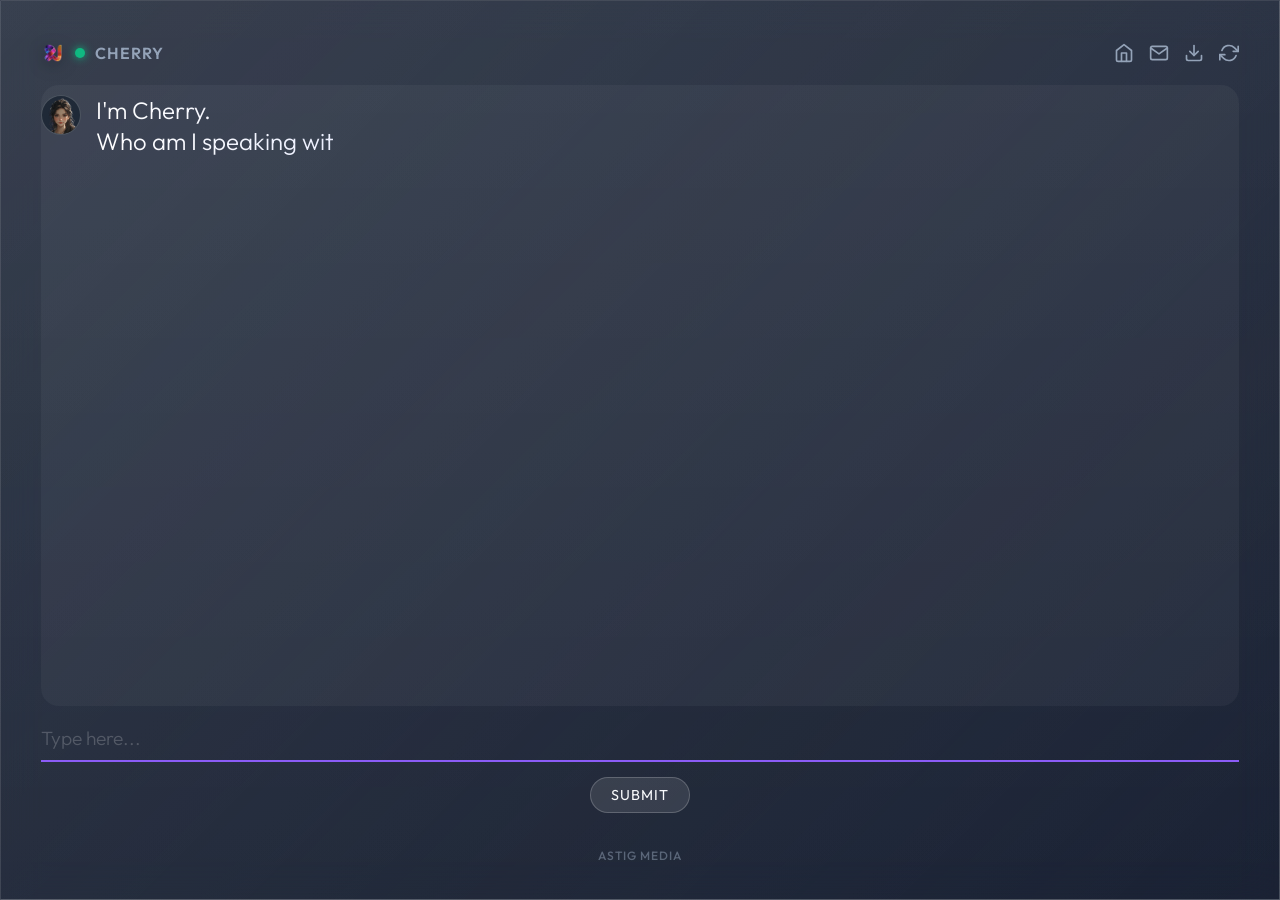
==== embed.html @ 040a584a "Deploy embed.html" ====
<!DOCTYPE html>
<html lang="en" data-cherry-embed>
<head>
    <meta charset="UTF-8">
    <meta name="viewport" content="width=device-width, initial-scale=1.0">
    <title>Cherry Embed</title>
    <link rel="preconnect" href="https://fonts.googleapis.com">
    <link rel="preconnect" href="https://fonts.gstatic.com" crossorigin>
    <link href="https://fonts.googleapis.com/css2?family=Outfit:wght@300;400;500;700&display=swap" rel="stylesheet">
    <link rel="stylesheet" href="styles.css?v=2">
</head>
<body>
    <main class="main-container">
        <section class="form-interface glass-panel">
            <header class="form-header">
                <div class="brand">
                    <div class="brand-logo-wrap" id="brand-logo-wrap" aria-hidden="true">
                        <img src="assets/cherry-logo.png" alt="Brand logo" class="brand-logo-img" id="brand-logo-img">
                    </div>
                    <div class="status-dot"></div>
                    <h1>Cherry</h1>
                </div>
                <div class="header-actions" id="header-actions">
                    <a href="https://deejayedson.com/" class="settings-btn" id="home-btn" aria-label="Home">
                        <svg width="20" height="20" viewBox="0 0 24 24" fill="none" stroke="currentColor" stroke-width="2" stroke-linecap="round" stroke-linejoin="round">
                            <path d="M3 9l9-7 9 7v11a2 2 0 0 1-2 2H5a2 2 0 0 1-2-2z"></path>
                            <polyline points="9 22 9 12 15 12 15 22"></polyline>
                        </svg>
                    </a>
                    <button class="settings-btn" id="email-btn" aria-label="Send Email">
                        <svg width="20" height="20" viewBox="0 0 24 24" fill="none" stroke="currentColor" stroke-width="2" stroke-linecap="round" stroke-linejoin="round">
                            <path d="M4 4h16c1.1 0 2 .9 2 2v12c0 1.1-.9 2-2 2H4c-1.1 0-2-.9-2-2V6c0-1.1.9-2 2-2z"></path>
                            <polyline points="22,6 12,13 2,6"></polyline>
                        </svg>
                    </button>
                    <button class="settings-btn" id="download-btn" aria-label="Download Chat">
                        <svg width="20" height="20" viewBox="0 0 24 24" fill="none" stroke="currentColor" stroke-width="2" stroke-linecap="round" stroke-linejoin="round">
                            <path d="M21 15v4a2 2 0 0 1-2 2H5a2 2 0 0 1-2-2v-4"></path>
                            <polyline points="7 10 12 15 17 10"></polyline>
                            <line x1="12" y1="15" x2="12" y2="3"></line>
                        </svg>
                    </button>
                    <button class="settings-btn" id="restart-btn" aria-label="Restart">
                        <svg width="20" height="20" viewBox="0 0 24 24" fill="none" stroke="currentColor" stroke-width="2" stroke-linecap="round" stroke-linejoin="round">
                            <polyline points="23 4 23 10 17 10"></polyline>
                            <polyline points="1 20 1 14 7 14"></polyline>
                            <path d="M3.51 9a9 9 0 0 1 14.85-3.36L23 10M1 14l4.64 4.36A9 9 0 0 0 20.49 15"></path>
                        </svg>
                    </button>
                </div>
            </header>

            <div class="chat-layout">
                <div class="conversation-flow" id="conversation-flow"></div>
            </div>

            <div class="input-area">
                <div class="input-wrapper">
                    <input type="text" id="user-input" placeholder="Type here..." autocomplete="off">
                </div>
                <div class="nav-actions">
                    <button id="send-btn" aria-label="Submit">Submit</button>
                </div>
            </div>

            <footer class="brand-footer" id="brand-footer">
                <a href="https://astigmedia.com/" target="_blank" rel="noreferrer" class="brand-link" id="brand-link">Astig Media</a>
            </footer>
        </section>

        <button class="chat-launcher circle anim-pulse chat-launcher--3d" id="chat-launcher" aria-label="Chat with Cherry" title="Chat with Cherry — We typically reply in minutes">
            <span class="sr-only" id="chat-launcher-label">Chat with Cherry</span>
            <span class="sr-only" id="chat-launcher-subtext">We typically reply in minutes</span>
            <div class="chat-launcher__icon" id="chat-launcher-icon" aria-hidden="true" style="background-image: url('https://widjets.astigmedia.com/img/main-logo.png'); width: 50px; height: 50px;"></div>
        </button>
    </main>

    <script src="script.js"></script>
</body>
</html>
---- styles.css ----
:root {
    --bg-dark: #0f172a;
    --primary: #8b5cf6;
    --secondary: #ec4899;
    --accent: #06b6d4;
    --glass-bg: rgba(255, 255, 255, 0.05);
    --glass-border: rgba(255, 255, 255, 0.1);
    --text-main: #f8fafc;
    --text-muted: #94a3b8;
    --font-family: 'Outfit', sans-serif;
    --menu-save: linear-gradient(135deg, #3f444f 0%, #1f2330 100%);
    --menu-menu: linear-gradient(135deg, #494852 0%, #262832 100%);
    --menu-webhook: linear-gradient(135deg, #54525d 0%, #2b2d36 100%);
    --menu-telemetry: linear-gradient(135deg, #d89c32 0%, #5c3813 100%);
    --menu-refresh: linear-gradient(135deg, #5a6c7d 0%, #2f3742 100%);
    --menu-integration: linear-gradient(135deg, #1783ad 0%, #0b3d58 100%);
    --menu-deploy: linear-gradient(135deg, #219c5e 0%, #0c442c 100%);
    --menu-embed: linear-gradient(135deg, #174ab5 0%, #0c2056 100%);
    --menu-converse: linear-gradient(135deg, #8f3853 0%, #3a1428 100%);
    --menu-auth: linear-gradient(135deg, #7c3db7 0%, #2c1242 100%);
    --menu-border: rgba(255, 255, 255, 0.14);
    --menu-highlight: rgba(255, 255, 255, 0.25);
    --menu-questions: linear-gradient(135deg, #4a5563 0%, #1f2937 100%);
    --menu-avatars: linear-gradient(135deg, #5f2d7d 0%, #2f1844 100%);
    --menu-widget: linear-gradient(135deg, #2e7d5c 0%, #123226 100%);
    --menu-header: linear-gradient(135deg, #1f5c9a 0%, #0c2746 100%);
    --menu-footer: linear-gradient(135deg, #9a4c1f 0%, #4a1f0c 100%);
    --menu-logo: linear-gradient(135deg, #6b4caf 0%, #2f1f5a 100%);
    --menu-credentials: linear-gradient(135deg, #546e7a 0%, #263238 100%);
    --menu-theme: linear-gradient(135deg, #0e7c86 0%, #06353a 100%);
    --menu-video: linear-gradient(135deg, #7a1f3e 0%, #330c1c 100%);
    --assistant-avatar-url: url("assets/character_standin.png");
    --user-avatar-url: none;
    --footer-font-family: 'Outfit', sans-serif;
    --footer-font-size: 0.75rem;
    --footer-background: transparent;
    --brand-logo-size: 24px;
    --builder-surface-color: #182233;
    --builder-panel-background: linear-gradient(180deg, rgba(255, 255, 255, 0.08), rgba(255, 255, 255, 0.03));
    --builder-panel-border: rgba(255, 255, 255, 0.14);
    --builder-panel-shadow: 0 20px 50px rgba(0, 0, 0, 0.35);
    --builder-panel-backdrop: blur(20px);
    --builder-panel-sheen: linear-gradient(135deg, rgba(255, 255, 255, 0.08), rgba(255, 255, 255, 0));
    --builder-flow-background: rgba(255, 255, 255, 0.04);
}

* {
    margin: 0;
    padding: 0;
    box-sizing: border-box;
}

body {
    font-family: var(--font-family);
    background-color: var(--bg-dark);
    color: var(--text-main);
    overflow: hidden;
    height: 100vh;
    display: flex;
    justify-content: center;
    align-items: center;
}

body[data-builder-style="glass"] {
    --builder-panel-background:
        linear-gradient(180deg, rgba(255, 255, 255, 0.08), rgba(255, 255, 255, 0.03)),
        linear-gradient(135deg, color-mix(in srgb, var(--builder-surface-color) 72%, transparent), rgba(255, 255, 255, 0.02));
    --builder-panel-border: rgba(255, 255, 255, 0.16);
    --builder-panel-shadow: 0 20px 50px rgba(0, 0, 0, 0.35);
    --builder-panel-backdrop: blur(20px);
    --builder-panel-sheen: linear-gradient(135deg, rgba(255, 255, 255, 0.08), rgba(255, 255, 255, 0));
    --builder-flow-background: rgba(255, 255, 255, 0.04);
}

body[data-builder-style="gradient"] {
    --builder-panel-background:
        linear-gradient(155deg, color-mix(in srgb, var(--builder-surface-color) 88%, white 12%) 0%, color-mix(in srgb, var(--builder-surface-color) 78%, black 22%) 48%, color-mix(in srgb, var(--builder-surface-color) 58%, #020617 42%) 100%);
    --builder-panel-border: color-mix(in srgb, var(--builder-surface-color) 52%, white 18%);
    --builder-panel-shadow: 0 24px 60px color-mix(in srgb, var(--builder-surface-color) 38%, black 62%);
    --builder-panel-backdrop: blur(10px);
    --builder-panel-sheen: linear-gradient(135deg, rgba(255, 255, 255, 0.14), rgba(255, 255, 255, 0));
    --builder-flow-background: rgba(255, 255, 255, 0.05);
}

body[data-builder-style="transparent"] {
    --builder-panel-background: transparent;
    --builder-panel-border: rgba(255, 255, 255, 0.08);
    --builder-panel-shadow: none;
    --builder-panel-backdrop: blur(2px);
    --builder-panel-sheen: none;
    --builder-flow-background: transparent;
}

body.embedded-app {
    display: block;
    justify-content: stretch;
    align-items: stretch;
    overflow: hidden;
    background: var(--bg-dark) !important;
    background-color: var(--bg-dark) !important;
}

body.embedded-app .app-logo,
body.embedded-app .background-globes,
body.embedded-app .floating-menu,
body.embedded-app .avatar-panel,
body.embedded-app .drawer-overlay,
body.embedded-app .project-name-modal,
body.embedded-app #chat-launcher {
    display: none !important;
}

body.embedded-app .main-container {
    display: block;
    width: 100%;
    max-width: none;
    height: 100vh;
    min-height: 100vh;
    margin: 0;
}

body.embedded-app .form-interface {
    width: 100%;
    max-width: none;
    height: 100vh;
    min-height: 100vh;
    margin: 0;
    border-radius: 0;
}

body.embedded-app[data-builder-style="transparent"] .form-interface {
    background: transparent !important;
    border: 0 !important;
    box-shadow: none !important;
    backdrop-filter: none !important;
    -webkit-backdrop-filter: none !important;
}

body.embedded-app[data-builder-style="transparent"] .conversation-flow {
    background: transparent !important;
}

.app-logo {
    position: fixed;
    top: 18px;
    left: 18px;
    z-index: 60;
    display: flex;
    align-items: center;
    justify-content: center;
    pointer-events: none;
}

.app-logo img {
    width: 78px;
    height: 78px;
    object-fit: contain;
    filter: drop-shadow(0 8px 16px rgba(0, 0, 0, 0.35));
}

.app-logo img.logo-anim-pulse,
.brand-logo-img.logo-anim-pulse {
    animation: logoPulse 2.2s ease-in-out infinite;
}

.app-logo img.logo-anim-float,
.brand-logo-img.logo-anim-float {
    animation: logoFloat 2.8s ease-in-out infinite;
}

.app-logo img.logo-anim-spin,
.brand-logo-img.logo-anim-spin {
    animation: logoSpin 6s linear infinite;
}

@media (max-width: 640px) {
    .app-logo {
        top: 12px;
        left: 12px;
    }

    .app-logo img {
        width: 60px;
        height: 60px;
    }
}

.chat-launcher {
    position: absolute;
    right: -16px;
    bottom: -16px;
    width: 64px;
    height: 64px;
    border-radius: 50%;
    border: 1px solid rgba(255, 255, 255, 0.18);
    background: linear-gradient(135deg, #6d64ff 0%, #7f4bff 100%);
    box-shadow: 0 18px 36px rgba(0, 0, 0, 0.45);
    display: grid;
    place-items: center;
    cursor: pointer;
    z-index: 90;
    transition: transform 0.2s ease, box-shadow 0.2s ease;
}

.chat-launcher:hover {
    transform: translateY(-3px);
    box-shadow: 0 22px 46px rgba(0, 0, 0, 0.55);
}

.sr-only {
    position: absolute;
    width: 1px;
    height: 1px;
    padding: 0;
    margin: -1px;
    overflow: hidden;
    clip: rect(0, 0, 0, 0);
    border: 0;
}

@media (max-width: 640px) {
    .chat-launcher {
        right: -10px;
        bottom: -10px;
        width: 56px;
        height: 56px;
    }
}

.chat-launcher__icon {
    width: 26px;
    height: 26px;
    background-image: url("data:image/svg+xml,%3Csvg width='24' height='24' viewBox='0 0 24 24' fill='none' xmlns='http://www.w3.org/2000/svg'%3E%3Cpath d='M4 4h16v12H7l-3 3V4z' stroke='%23FFFFFF' stroke-width='2' stroke-linecap='round' stroke-linejoin='round'/%3E%3Ccircle cx='9' cy='10' r='1.2' fill='white'/%3E%3Ccircle cx='12' cy='10' r='1.2' fill='white'/%3E%3Ccircle cx='15' cy='10' r='1.2' fill='white'/%3E%3C/svg%3E");
    background-repeat: no-repeat;
    background-position: center;
    background-size: contain;
    filter: drop-shadow(0 2px 4px rgba(0, 0, 0, 0.35));
}

.chat-launcher.circle {
    border-radius: 50%;
}

.chat-launcher.rounded {
    border-radius: 16px;
}

.chat-launcher.square {
    border-radius: 10px;
}

.chat-launcher--3d {
    box-shadow: 0 18px 36px rgba(0, 0, 0, 0.55), inset 0 1px 0 rgba(255, 255, 255, 0.16);
}

@keyframes launcherPulse {
    0% { transform: scale(1); }
    50% { transform: scale(1.06); }
    100% { transform: scale(1); }
}

@keyframes launcherFloat {
    0% { transform: translateY(0px); }
    50% { transform: translateY(-6px); }
    100% { transform: translateY(0px); }
}

.chat-launcher.anim-pulse {
    animation: launcherPulse 2s ease-in-out infinite;
}

.chat-launcher.anim-float {
    animation: launcherFloat 3s ease-in-out infinite;
}

/* Floating quick-action rail */
.floating-menu {
    position: fixed;
    top: 50%;
    right: 26px;
    transform: translateY(-50%);
    display: flex;
    flex-direction: column;
    align-items: stretch;
    gap: 12px;
    z-index: 44;
    pointer-events: auto;
}

body.drawer-panel-open .floating-menu:not(.left-menu) {
    opacity: 0;
    pointer-events: none;
    transform: translate(24px, -50%);
}

.avatar-panel {
    position: fixed;
    right: 20px;
    bottom: 112px;
    width: min(420px, calc(100vw - 24px));
    max-height: min(70vh, 680px);
    background: linear-gradient(180deg, rgba(15, 23, 42, 0.9), rgba(17, 24, 39, 0.94));
    border: 1px solid rgba(255, 255, 255, 0.12);
    border-radius: 24px;
    backdrop-filter: blur(18px);
    -webkit-backdrop-filter: blur(18px);
    box-shadow: 0 24px 54px rgba(0, 0, 0, 0.42);
    padding: 18px;
    display: flex;
    flex-direction: column;
    gap: 16px;
    opacity: 0;
    pointer-events: none;
    transform: translateY(24px) scale(0.98);
    transform-origin: bottom right;
    transition: opacity 0.22s ease, transform 0.22s ease;
    z-index: 71;
}

.theme-panel {
    position: fixed;
    left: 190px;
    top: 50%;
    bottom: auto;
    width: 320px;
    max-height: min(70vh, 560px);
    background:
        radial-gradient(circle at top left, rgba(56, 189, 248, 0.18), transparent 38%),
        linear-gradient(180deg, rgba(15, 23, 42, 0.96), rgba(17, 24, 39, 0.94));
    border: 1px solid rgba(148, 163, 184, 0.18);
    border-radius: 22px;
    backdrop-filter: blur(18px);
    -webkit-backdrop-filter: blur(18px);
    box-shadow: 0 24px 54px rgba(0, 0, 0, 0.34);
    padding: 16px;
    display: flex;
    flex-direction: column;
    gap: 14px;
    opacity: 0;
    pointer-events: none;
    transform: translate(14px, -50%) scale(0.98);
    transform-origin: center left;
    transition: opacity 0.22s ease, transform 0.22s ease;
    z-index: 71;
}

.theme-panel.open {
    opacity: 1;
    pointer-events: auto;
    transform: translate(0, -50%) scale(1);
}

.theme-panel__header {
    display: flex;
    align-items: center;
    justify-content: space-between;
    gap: 12px;
}

.theme-panel__body {
    display: flex;
    flex-direction: column;
    gap: 12px;
}

.theme-style-grid {
    display: grid;
    gap: 10px;
    margin-top: 8px;
}

.theme-style-option {
    appearance: none;
    -webkit-appearance: none;
    width: 100%;
    min-height: 72px;
    border: 1px solid rgba(255, 255, 255, 0.1);
    border-radius: 16px;
    background: rgba(255, 255, 255, 0.04);
    color: var(--text-main);
    padding: 12px 14px;
    text-align: left;
    font-family: var(--font-family);
    font-size: 1rem;
    display: flex;
    flex-direction: column;
    gap: 4px;
    cursor: pointer;
    outline: none;
    transition: transform 0.2s ease, border-color 0.2s ease, background 0.2s ease, box-shadow 0.2s ease;
}

.theme-style-option strong {
    font-size: 0.95rem;
}

.theme-style-option span {
    font-size: 0.84rem;
    color: var(--text-muted);
    line-height: 1.35;
}

.theme-style-option:hover,
.theme-style-option:focus-visible {
    transform: translateY(-1px);
    border-color: rgba(129, 140, 248, 0.6);
    background: rgba(255, 255, 255, 0.06);
    box-shadow: 0 12px 28px rgba(0, 0, 0, 0.22);
}

.theme-style-option.active {
    border-color: rgba(129, 140, 248, 0.88);
    background: linear-gradient(135deg, rgba(99, 102, 241, 0.22), rgba(15, 23, 42, 0.88));
    box-shadow: 0 14px 30px rgba(15, 23, 42, 0.28);
}

#theme-background {
    appearance: none;
    -webkit-appearance: none;
    width: 100%;
    height: 52px;
    padding: 6px;
    border-radius: 14px;
    border: 1px solid rgba(255, 255, 255, 0.12);
    background: rgba(255, 255, 255, 0.06);
    cursor: pointer;
}

#theme-background::-webkit-color-swatch-wrapper {
    padding: 0;
}

#theme-background::-webkit-color-swatch {
    border: none;
    border-radius: 10px;
}

#theme-background::-moz-color-swatch {
    border: none;
    border-radius: 10px;
}

.avatar-panel.open {
    opacity: 1;
    pointer-events: auto;
    transform: translateY(0) scale(1);
}

.avatar-panel__header,
.avatar-panel__actions {
    display: flex;
    align-items: center;
    justify-content: space-between;
    gap: 12px;
}

.avatar-panel__body {
    display: flex;
    flex-direction: column;
    gap: 14px;
    overflow-y: auto;
    padding-right: 4px;
}

.avatar-tabs {
    display: grid;
    grid-template-columns: repeat(2, minmax(0, 1fr));
    gap: 10px;
}

.avatar-tab {
    border-radius: 12px;
    border: 1px solid rgba(255, 255, 255, 0.14);
    background: rgba(255, 255, 255, 0.05);
    color: var(--text-main);
    padding: 10px 12px;
    font-family: var(--font-family);
    font-weight: 600;
    cursor: pointer;
}

.avatar-tab.active {
    border-color: rgba(129, 140, 248, 0.8);
    background: linear-gradient(135deg, rgba(99, 102, 241, 0.26), rgba(30, 41, 59, 0.88));
}

.avatar-section {
    display: none;
    flex-direction: column;
    gap: 14px;
}

.avatar-section.active {
    display: flex;
}

.avatar-preview-card {
    display: flex;
    align-items: center;
    gap: 14px;
    padding: 14px;
    border-radius: 16px;
    background: rgba(255, 255, 255, 0.05);
    border: 1px solid rgba(255, 255, 255, 0.08);
}

.avatar-grid {
    display: grid;
    grid-template-columns: repeat(2, minmax(0, 1fr));
    gap: 12px;
}

.avatar-grid--compact {
    align-items: end;
}

.field-inline {
    flex-direction: row;
    align-items: center;
    justify-content: space-between;
    gap: 12px;
    padding: 12px 14px;
    border-radius: 12px;
    background: rgba(255, 255, 255, 0.04);
    border: 1px solid rgba(255, 255, 255, 0.08);
}

.field-inline input[type="checkbox"] {
    width: 18px;
    height: 18px;
    accent-color: #818cf8;
}

.floating-menu .menu-btn {
    width: 150px;
    height: 56px;
    border-radius: 14px;
    border: 1px solid var(--menu-border);
    color: var(--text-main);
    font-family: var(--font-family);
    font-weight: 700;
    letter-spacing: 1px;
    text-transform: uppercase;
    cursor: pointer;
    box-shadow:
        0 12px 28px rgba(0, 0, 0, 0.35),
        inset 0 1px 0 rgba(255, 255, 255, 0.08);
    text-shadow: 0 1px 2px rgba(0, 0, 0, 0.6);
    transition: transform 0.2s ease, box-shadow 0.2s ease, border-color 0.2s ease;
    background-size: 120% 120%;
}

.floating-menu .menu-btn:hover {
    transform: translateY(-2px);
    box-shadow: 0 16px 34px rgba(0, 0, 0, 0.45);
    border-color: var(--menu-highlight);
}

.floating-menu .menu-btn:active {
    transform: translateY(0);
}

.floating-menu .menu-btn:focus-visible {
    outline: 2px solid #fff;
    outline-offset: 3px;
}

.floating-menu .menu-btn.save {
    background: var(--menu-save);
}

.floating-menu .menu-btn.menu {
    background: var(--menu-menu);
}

.floating-menu .menu-btn.refresh {
    background: var(--menu-refresh);
}

.floating-menu .menu-btn.webhook {
    background: var(--menu-webhook);
}

.floating-menu .menu-btn.telemetry {
    background: var(--menu-telemetry);
}

.floating-menu .menu-btn.integration {
    background: var(--menu-integration);
}

.floating-menu .menu-btn.deploy {
    background: var(--menu-deploy);
}

.floating-menu .menu-btn.embed {
    background: var(--menu-embed);
}

.floating-menu .menu-btn.converse {
    background: var(--menu-converse);
}

.floating-menu .menu-btn.auth {
    background: var(--menu-auth);
}

.left-menu {
    left: 26px;
    right: auto;
}

.left-menu .menu-btn.questions {
    background: var(--menu-questions);
}

.left-menu .menu-btn.avatars {
    background: var(--menu-avatars);
}

.left-menu .menu-btn.widget {
    background: var(--menu-widget);
}

.left-menu .menu-btn.header {
    background: var(--menu-header);
}

.left-menu .menu-btn.footer {
    background: var(--menu-footer);
}

.left-menu .menu-btn.logo {
    background: var(--menu-logo);
}

.left-menu .menu-btn.credentials {
    background: var(--menu-credentials);
}

.left-menu .menu-btn.theme {
    background: var(--menu-theme);
}

.left-menu .menu-btn.video {
    background: var(--menu-video);
}

.left-menu .menu-btn.converse {
    background: var(--menu-converse);
}

/* Drawers */
.drawer-overlay {
    position: fixed;
    inset: 0;
    background: rgba(0, 0, 0, 0.45);
    opacity: 0;
    pointer-events: none;
    transition: opacity 0.25s ease;
    z-index: 45;
}

.drawer-overlay.show {
    opacity: 1;
    pointer-events: auto;
}

.project-name-modal {
    position: fixed;
    top: 50%;
    left: 50%;
    width: min(420px, calc(100vw - 32px));
    transform: translate(-50%, -44%) scale(0.96);
    background: linear-gradient(180deg, rgba(15, 23, 42, 0.96), rgba(17, 24, 39, 0.94));
    border: 1px solid rgba(255, 255, 255, 0.12);
    border-radius: 22px;
    box-shadow: 0 24px 54px rgba(0, 0, 0, 0.42);
    backdrop-filter: blur(18px);
    -webkit-backdrop-filter: blur(18px);
    padding: 20px;
    display: flex;
    flex-direction: column;
    gap: 16px;
    opacity: 0;
    pointer-events: none;
    transition: opacity 0.22s ease, transform 0.22s ease;
    z-index: 55;
}

.project-name-modal.open {
    opacity: 1;
    pointer-events: auto;
    transform: translate(-50%, -50%) scale(1);
}

.project-name-modal__header,
.project-name-modal__actions {
    display: flex;
    align-items: center;
    justify-content: space-between;
    gap: 12px;
}

.project-name-modal__body {
    display: flex;
    flex-direction: column;
    gap: 12px;
}

@media (max-width: 640px) {
    .project-name-modal {
        width: calc(100vw - 24px);
        padding: 18px;
    }
}

.embed-drawer,
.creds-drawer,
.webhook-drawer,
.widget-drawer,
.questions-drawer,
.footer-drawer {
    position: fixed;
    top: 0;
    left: 0;
    height: 100vh;
    width: 360px;
    max-width: 90vw;
    background: rgba(15, 23, 42, 0.95);
    border-right: 1px solid rgba(255, 255, 255, 0.08);
    box-shadow: 0 10px 50px rgba(0, 0, 0, 0.45);
    backdrop-filter: blur(16px);
    -webkit-backdrop-filter: blur(16px);
    transform: translateX(-105%);
    transition: transform 0.28s ease;
    z-index: 50;
    display: flex;
    flex-direction: column;
    padding: 22px 20px 26px;
    gap: 18px;
}

.embed-drawer.open,
.creds-drawer.open,
.webhook-drawer.open,
.widget-drawer.open,
.questions-drawer.open,
.footer-drawer.open {
    transform: translateX(0);
}

.drawer-header {
    display: flex;
    align-items: center;
    justify-content: space-between;
    gap: 12px;
}

.drawer-kicker {
    font-size: 0.75rem;
    letter-spacing: 1px;
    text-transform: uppercase;
    color: var(--text-muted);
    margin-bottom: 4px;
}

.drawer-header h3 {
    font-size: 1.25rem;
    font-weight: 600;
}

.drawer-close {
    border: 1px solid rgba(255, 255, 255, 0.16);
    background: rgba(255, 255, 255, 0.05);
    color: var(--text-main);
    width: 34px;
    height: 34px;
    border-radius: 10px;
    cursor: pointer;
    font-size: 1.3rem;
    line-height: 1;
}

.drawer-body {
    display: flex;
    flex-direction: column;
    gap: 14px;
    overflow-y: auto;
    padding-right: 4px;
}

.field {
    display: flex;
    flex-direction: column;
    gap: 6px;
    font-size: 0.9rem;
    color: var(--text-muted);
}

.field input,
.field textarea,
.field select {
    background: rgba(255, 255, 255, 0.04);
    border: 1px solid rgba(255, 255, 255, 0.12);
    border-radius: 10px;
    padding: 10px 12px;
    color: var(--text-main);
    font-family: var(--font-family);
}

.field textarea {
    min-height: 112px;
    resize: vertical;
}

.field select {
    appearance: none;
}

.field input:focus,
.field textarea:focus,
.field select:focus {
    outline: 1px solid var(--primary);
    border-color: var(--primary);
}

.question-grid {
    display: grid;
    grid-template-columns: repeat(2, minmax(0, 1fr));
    gap: 12px;
}

#question-list {
    min-height: 128px;
    background: rgba(255, 255, 255, 0.04);
    color: var(--text-main);
}

.questions-drawer {
    width: 420px;
    max-width: min(92vw, 420px);
}

.footer-drawer {
    width: 400px;
    max-width: min(92vw, 400px);
}

.code-block {
    position: relative;
    background: linear-gradient(145deg, rgba(255, 255, 255, 0.04), rgba(0, 0, 0, 0.25));
    border: 1px solid rgba(255, 255, 255, 0.08);
    border-radius: 12px;
    padding: 12px 12px 36px;
}

.code-block pre {
    margin: 0;
    max-height: 180px;
    overflow: auto;
    color: #e2e8f0;
    font-family: "SFMono-Regular", Consolas, "Liberation Mono", monospace;
    font-size: 0.85rem;
    line-height: 1.4;
    white-space: pre-wrap;
}

.copy-btn {
    position: absolute;
    right: 10px;
    bottom: 8px;
    border: 1px solid rgba(255, 255, 255, 0.16);
    background: rgba(255, 255, 255, 0.08);
    color: var(--text-main);
    padding: 6px 10px;
    border-radius: 8px;
    cursor: pointer;
    font-size: 0.85rem;
}

.download-actions {
    display: flex;
    gap: 10px;
    flex-wrap: wrap;
}

.download-btn {
    flex: 1;
    min-width: 140px;
    border-radius: 12px;
    border: 1px solid rgba(255, 255, 255, 0.16);
    background: linear-gradient(135deg, #1f2937 0%, #0f172a 100%);
    color: var(--text-main);
    padding: 10px 12px;
    cursor: pointer;
    font-weight: 600;
}

.segmented {
    display: grid;
    grid-template-columns: repeat(3, 1fr);
    gap: 8px;
}

.segment {
    border-radius: 10px;
    border: 1px solid rgba(255, 255, 255, 0.14);
    background: linear-gradient(135deg, #1f2736 0%, #0f172a 100%);
    color: var(--text-main);
    padding: 10px 12px;
    cursor: pointer;
    font-weight: 600;
    transition: border-color 0.2s ease, background 0.2s ease;
}

.segment.active {
    border-color: var(--primary);
    box-shadow: 0 0 0 1px var(--primary);
    background: linear-gradient(135deg, rgba(139, 92, 246, 0.2), rgba(15, 23, 42, 0.9));
}

.drawer-note {
    font-size: 0.85rem;
    color: var(--text-muted);
    line-height: 1.4;
}

.drawer-note.success {
    color: #22c55e;
}

.drawer-note.error {
    color: #f97316;
}

@media (max-width: 1024px) {
    .floating-menu {
        right: 16px;
    }

    .left-menu {
        left: 16px;
    }

    .embed-drawer,
    .creds-drawer,
    .webhook-drawer,
    .widget-drawer,
    .questions-drawer,
    .footer-drawer {
        width: 320px;
    }

    .avatar-panel {
        right: 16px;
        bottom: 104px;
    }

}

@media (max-width: 900px) {
    .floating-menu {
        top: auto;
        bottom: 18px;
        right: 14px;
        transform: none;
        background: rgba(15, 23, 42, 0.6);
        border: 1px solid rgba(255, 255, 255, 0.05);
        border-radius: 14px;
        padding: 10px 10px 8px;
        gap: 10px;
        max-height: 70vh;
        overflow-y: auto;
        backdrop-filter: blur(10px);
        -webkit-backdrop-filter: blur(10px);
    }

    .floating-menu .menu-btn {
        width: 130px;
        height: 46px;
        font-size: 0.85rem;
    }

    .left-menu {
        left: 14px;
    }

    .embed-drawer,
    .creds-drawer,
    .webhook-drawer,
    .widget-drawer,
    .questions-drawer,
    .footer-drawer {
        width: 300px;
    }

    .question-grid {
        grid-template-columns: 1fr;
    }

    .avatar-grid {
        grid-template-columns: 1fr;
    }
}

/* reused background animations */
.background-globes {
    position: absolute;
    top: 0;
    left: 0;
    width: 100%;
    height: 100%;
    z-index: -1;
    overflow: hidden;
}

.globe {
    position: absolute;
    border-radius: 50%;
    filter: blur(80px);
    opacity: 0.6;
    animation: floatGlobe 20s infinite alternate ease-in-out;
}

.globe-1 {
    width: 500px;
    height: 500px;
    background: var(--primary);
    top: -10%;
    left: -10%;
}

.globe-2 {
    width: 400px;
    height: 400px;
    background: var(--secondary);
    bottom: -10%;
    right: -5%;
    animation-delay: -5s;
}

.globe-3 {
    width: 300px;
    height: 300px;
    background: var(--accent);
    top: 40%;
    left: 40%;
    opacity: 0.4;
    animation-delay: -10s;
}

@keyframes floatGlobe {
    0% {
        transform: translate(0, 0) scale(1);
    }

    100% {
        transform: translate(30px, 50px) scale(1.1);
    }
}

.main-container {
    display: flex;
    width: 90%;
    max-width: 600px;
    /* Limit width since it's just the form now */
    height: 90vh;
    align-items: center;
    justify-content: center;
    /* Center the single form item */
    margin: 0 auto;
    position: relative;
}

/* Character Section (Deprecated/Removed from HTML flow, styles repurposed) */
.character-section {
    display: none;
}

/* Chat Layout Wrapper */
.chat-layout {
    display: flex;
    flex-direction: row;
    align-items: flex-start;
    /* Align to top */
    gap: 15px;
    margin-bottom: 20px;
    flex: 1;
    overflow: hidden;
    /* Prevent overflow */
    min-height: 0;
    /* Critical for flex scrolling */
}

.character-container {
    width: 60px;
    /* Small icon size */
    height: 60px;
    flex-shrink: 0;
    position: relative;
    display: flex;
    justify-content: center;
    align-items: center;
    margin: 0;
    border-radius: 50%;
    background: rgba(255, 255, 255, 0.1);
    /* Subtle glowing backdrop */
    border: 1px solid rgba(255, 255, 255, 0.2);
}

.character-img {
    height: 100%;
    width: 100%;
    object-fit: cover;
    border-radius: 50%;
    /* Circle avatar */
    filter: drop-shadow(0 2px 5px rgba(0, 0, 0, 0.3));
    transform-origin: center;
}

.floating-anim {
    animation: none;
    /* Disable float for avatar style */
}

/* Conversation Flow */
.conversation-flow {
    --question-font-family: var(--font-family);
    --question-font-size: 1.5rem;
    flex: 1;
    display: flex;
    flex-direction: column;
    justify-content: flex-start;
    gap: 15px;
    overflow-y: auto;
    padding-right: 5px;
    min-height: 0;
}

/* Message Wrapper */
.message-wrapper {
    display: flex;
    align-items: flex-start;
    gap: 15px;
    width: 100%;
}

.avatar {
    --avatar-size: 40px;
    --avatar-radius: 50%;
    --avatar-background: rgba(255, 255, 255, 0.1);
    --avatar-filter: none;
    width: var(--avatar-size);
    height: var(--avatar-size);
    flex-shrink: 0;
    border-radius: var(--avatar-radius);
    overflow: hidden;
    background: var(--avatar-background);
    border: 1px solid rgba(255, 255, 255, 0.2);
    position: relative;
    display: grid;
    place-items: center;
    transition: transform 0.2s ease;
}

.avatar img {
    width: 100%;
    height: 100%;
    object-fit: cover;
    filter: var(--avatar-filter);
    display: block;
}

.avatar-fallback {
    position: absolute;
    inset: 0;
    display: grid;
    place-items: center;
    color: rgba(255, 255, 255, 0.84);
    font-weight: 700;
    font-size: calc(var(--avatar-size) * 0.35);
    letter-spacing: 0.04em;
}

.avatar.has-image .avatar-fallback {
    display: none;
}

.avatar-preview {
    --avatar-size: 64px;
}

.avatar--user {
    margin-left: auto;
}

.user-reply {
    margin-top: 12px;
    display: flex;
    align-items: flex-start;
    justify-content: flex-end;
    gap: 12px;
}

.user-reply .history-a {
    max-width: min(78%, 320px);
    padding: 10px 14px;
    border-radius: 18px 18px 6px 18px;
    background: rgba(148, 163, 184, 0.12);
    border: 1px solid rgba(255, 255, 255, 0.08);
    text-align: left;
}

.avatar.avatar-anim-pulse:hover {
    animation: avatarPulse 0.8s ease-in-out;
}

.avatar.avatar-anim-float:hover {
    animation: avatarFloat 1.4s ease-in-out infinite;
}

.avatar.avatar-anim-spin:hover {
    animation: avatarSpin 0.8s ease-in-out;
}

@keyframes avatarPulse {
    0%, 100% { transform: scale(1); }
    50% { transform: scale(1.08); }
}

@keyframes avatarFloat {
    0%, 100% { transform: translateY(0); }
    50% { transform: translateY(-5px); }
}

@keyframes avatarSpin {
    0% { transform: rotate(0deg); }
    100% { transform: rotate(360deg); }
}

/* 3D Bubble Style for Current Step */
.current-step {
    background: none;
    border: none;
    padding: 0;
    margin-top: 0;
    padding-left: 0;
    flex: 1;
    max-height: none;
    overflow: visible;
}

/* Typing Effect in Bubble */
.current-step h2 {
    font-size: 1.2rem;
    /* Smaller text for bubble */
    font-weight: 400;
    line-height: 1.5;
    background: none;
    -webkit-text-fill-color: var(--text-main);
    color: var(--text-main);
    animation: none;
    /* remove slide up */
}

@keyframes lookAround {

    0%,
    100% {
        transform: rotateY(0deg) scale(1);
        /* Front Smile */
    }

    20% {
        transform: rotateY(0deg) scale(1.03);
        /* Subtle bounce/smile emphasis */
    }

    35% {
        transform: rotateY(-12deg) scale(1);
        /* Look Left */
    }

    50% {
        transform: rotateY(0deg) scale(1);
        /* Center */
    }

    65% {
        transform: rotateY(12deg) scale(1);
        /* Look Right */
    }

    80% {
        transform: rotateY(0deg) scale(1.03);
        /* Front Smile Emphasis */
    }
}

/* Form Interface */
.form-interface {
    flex: 1;
    max-width: 600px;
    height: 100%;
    min-height: 0;
    background: var(--builder-panel-sheen), var(--builder-panel-background);
    backdrop-filter: var(--builder-panel-backdrop);
    -webkit-backdrop-filter: var(--builder-panel-backdrop);
    border: 1px solid var(--builder-panel-border);
    border-radius: 24px;
    display: flex;
    flex-direction: column;
    box-shadow: var(--builder-panel-shadow);
    padding: 40px;
    position: relative;
    z-index: 20;
    /* Ensure it stays above character section */
}

.form-header {
    display: flex;
    justify-content: space-between;
    align-items: center;
    margin-bottom: 20px;
}

.brand {
    display: flex;
    align-items: center;
    gap: 10px;
}

.brand-logo-wrap {
    width: var(--brand-logo-size);
    height: var(--brand-logo-size);
    display: grid;
    place-items: center;
    flex-shrink: 0;
}

.brand-logo-img {
    width: 100%;
    height: 100%;
    object-fit: contain;
    display: block;
    filter: drop-shadow(0 4px 8px rgba(0, 0, 0, 0.28));
}

.emoji-greeters {
    display: flex;
    align-items: center;
    gap: 8px;
    margin-left: 6px;
}

.emoji-greeters picture {
    width: 32px;
    height: 32px;
    display: inline-flex;
}

.emoji-greeters img {
    width: 100%;
    height: 100%;
}

.hug-emoji img {
    animation: hugPulse 2.8s ease-in-out infinite;
}

.wave-emoji img {
    animation: waveHello 2s ease-in-out infinite;
    transform-origin: 70% 70%;
}

.status-dot {
    width: 10px;
    height: 10px;
    background: #10b981;
    border-radius: 50%;
    box-shadow: 0 0 8px #10b981;
}

.form-header h1 {
    font-size: 1rem;
    font-weight: 600;
    letter-spacing: 1px;
    text-transform: uppercase;
    color: var(--text-muted);
}

.header-actions {
    display: flex;
    align-items: center;
    gap: 15px;
}

.settings-btn {
    background: none;
    border: none;
    color: var(--text-muted);
    cursor: pointer;
    transition: color 0.3s;
    display: flex;
    align-items: center;
    justify-content: center;
    text-decoration: none;
    /* For anchor tags */
}

.settings-btn:hover {
    color: var(--text-main);
}

/* Conversation Flow */
.conversation-flow {
    flex: 1;
    display: flex;
    flex-direction: column;
    justify-content: flex-start;
    /* Center content vertically */
    gap: 20px;
    overflow-y: auto;
    margin-bottom: 20px;
    padding-right: 10px;
    padding-bottom: 150px;
    /* Massive breathing room */
    scroll-behavior: smooth;
    min-height: 0;
    height: 100%;
    border-radius: 18px;
    background: var(--builder-flow-background);
    padding: 10px 12px 150px 0;
    scrollbar-width: none; /* Firefox */
}

.brand-logo-preview {
    width: 88px;
    height: 88px;
    border-radius: 18px;
    background: rgba(255, 255, 255, 0.05);
    border: 1px solid rgba(255, 255, 255, 0.08);
    display: grid;
    place-items: center;
    padding: 10px;
    flex-shrink: 0;
}

.brand-logo-preview img {
    width: min(100%, var(--brand-logo-size));
    height: min(100%, var(--brand-logo-size));
    object-fit: contain;
}
.conversation-flow::-webkit-scrollbar {
    display: none; /* Chrome/Safari */
}

/* History Items */
.history-item {
    opacity: 0.5;
    transition: opacity 0.5s;
    border-left: 2px solid var(--primary);
    padding-left: 15px;
    margin-bottom: 10px;
}

.history-q {
    display: block;
    font-size: 0.9rem;
    color: var(--text-muted);
    font-family: var(--question-font-family);
    margin-bottom: 4px;
    max-height: 200px;
    /* Limit history height */
    overflow-y: auto;
    padding-right: 5px;
    scrollbar-width: thin;
    scrollbar-color: rgba(255, 255, 255, 0.1) transparent;
}

.history-a {
    display: block;
    font-size: 1rem;
    color: var(--text-main);
}

/* Current Question */
.current-step h2 {
    font-size: var(--question-font-size);
    font-weight: 300;
    line-height: 1.3;
    font-family: var(--question-font-family);
    background: linear-gradient(to right, #fff, #a5b4fc);
    -webkit-background-clip: text;
    background-clip: text;
    -webkit-text-fill-color: transparent;
    animation: slideUp 0.6s cubic-bezier(0.16, 1, 0.3, 1) forwards;
}

/* Typewriter Effect */
.typewriter {
    display: inline-block;
    overflow: hidden;
    white-space: nowrap;
    margin: 0;
    width: 0;
    animation: typing 2s steps(11, end) forwards;
    /* 11 chars in "I'm Cherry." */
    -webkit-text-fill-color: var(--text-main);
    /* Override gradient for typing text if needed, or keep gradient */
}

@keyframes typing {
    from {
        width: 0
    }

    to {
        width: 11ch
    }
}

@keyframes slideUp {
    from {
        opacity: 0;
        transform: translateY(20px);
    }

    to {
        opacity: 1;
        transform: translateY(0);
    }
}

/* Input Area */
.input-area {
    margin-top: auto;
    padding-bottom: 15px;
    /* Reduced padding to lower the input area */
}

.input-wrapper {
    display: flex;
    align-items: center;
    border-bottom: 2px solid rgba(255, 255, 255, 0.2);
    padding-bottom: 10px;
    transition: border-color 0.3s;
}

.nav-actions {
    display: flex;
    justify-content: center;
    /* Align buttons to the center */
    gap: 15px;
    /* Space between buttons */
    margin-top: 15px;
    /* Space from the input line */
    position: relative;
    z-index: 30;
}

.input-wrapper:focus-within {
    border-bottom-color: var(--primary);
}

#user-input {
    flex: 1;
    background: none;
    border: none;
    outline: none;
    font-size: 1.2rem;
    color: white;
    font-family: inherit;
    font-weight: 300;
}

#user-input::placeholder {
    color: rgba(255, 255, 255, 0.2);
}

.nav-btn,
#send-btn {
    background: rgba(255, 255, 255, 0.1);
    border: 1px solid rgba(255, 255, 255, 0.2);
    color: var(--text-main);
    cursor: pointer;
    transition: all 0.3s;
    display: flex;
    align-items: center;
    justify-content: center;
    padding: 8px 20px;
    border-radius: 20px;
    font-family: inherit;
    font-size: 0.9rem;
    text-transform: uppercase;
    letter-spacing: 1px;
}

.nav-btn:hover,
#send-btn:hover {
    background: rgba(255, 255, 255, 0.2);
    border-color: var(--primary);
    color: white;
    transform: translateY(-2px);
}

.nav-btn.hidden {
    display: none;
    /* Properly hide it */
}

#back-btn:hover {
    transform: translateX(-5px);
}



/* Mobile */
@media (max-width: 768px) {
    body {
        align-items: flex-start;
        /* Allow scrolling/layout from top */
        overflow-y: auto;
        /* Allow scrolling on mobile if content overflows */
        height: auto;
        min-height: 100dvh;
    }

    .main-container {
        flex-direction: column;
        width: 100%;
        min-height: 100dvh;
        /* Use min-height */
        height: auto;
        max-height: none;
        gap: 0;
        padding: 0;
    }

    .character-section {
        display: flex !important;
        /* Force show */
        height: 35vh;
        min-height: 200px;
        align-items: flex-end;
        justify-content: center;
        padding-bottom: 0;
        z-index: 1;
        /* Bring it up slightly */
        position: relative;
        pointer-events: none;
        /* Prevent blocking clicks */
    }

    .character-container {
        width: 100%;
        max-width: 300px;
        /* Allow slightly wider */
        height: 100%;
        /* Fill the section height */
        display: flex;
        justify-content: center;
        align-items: flex-end;
    }

    .character-img {
        width: auto;
        height: 100%;
        /* Ensure it fits vertically without cropping */
        max-width: 100%;
        object-fit: contain;
        transform-origin: bottom center;
    }

    .form-interface {
        width: 100%;
        max-width: none;
        flex: 1;
        /* Take remaining height */
        height: auto;
        border-radius: 30px 30px 0 0;
        /* Sheet styling */
        border: 1px solid var(--glass-border);
        border-bottom: none;
        padding: 20px;
        background: rgba(15, 23, 42, 0.85);
        backdrop-filter: blur(20px);
        z-index: 10;
        /* Sit on top of character */
        box-shadow: 0 -10px 40px rgba(0, 0, 0, 0.5);
        /* Slightly darker/more opaque on mobile */
    }

    .current-step h2 {
        font-size: 1.5rem;
        /* Readable prompt size */
    }

    #user-input {
        font-size: 1.2rem;
        /* Prevent auto-zoom on iOS (needs >= 16px, this is safe) */
    }

    .form-header {
        margin-top: 10px;
    }

    .input-wrapper {
        gap: 10px;
    }

    /* Ensure buttons are touch-friendly */
    .nav-btn,
    #send-btn,
    .settings-btn {
        padding: 10px;
    }
}

/* Brand Footer */
.brand-footer {
    display: flex;
    justify-content: center;
    align-items: center;
    margin-top: 10px;
    margin-bottom: -10px;
    padding-top: 10px;
    padding-inline: 14px;
    padding-bottom: 6px;
    border-top: none;
    background: var(--footer-background);
    border-radius: 12px;
    transition: background 0.3s ease, transform 0.3s ease;
}

.brand-link {
    font-size: var(--footer-font-size);
    /* Small text */
    color: var(--text-muted);
    text-decoration: none;
    opacity: 0.5;
    transition: all 0.3s;
    text-transform: uppercase;
    letter-spacing: 1px;
    font-weight: 500;
    font-family: var(--footer-font-family);
}

.brand-link:hover {
    opacity: 1;
    color: var(--text-main);
    letter-spacing: 2px;
    /* Subtle expansion hover effect */
}

.brand-link.footer-anim-glow {
    animation: footerGlow 2.2s ease-in-out infinite;
}

.brand-link.footer-anim-float {
    animation: footerFloat 2.8s ease-in-out infinite;
}

.brand-link.footer-anim-pulse {
    animation: footerPulse 2s ease-in-out infinite;
}

@keyframes footerGlow {
    0%, 100% { text-shadow: 0 0 0 rgba(165, 180, 252, 0); }
    50% { text-shadow: 0 0 12px rgba(165, 180, 252, 0.45); }
}

@keyframes footerFloat {
    0%, 100% { transform: translateY(0); }
    50% { transform: translateY(-2px); }
}

@keyframes footerPulse {
    0%, 100% { opacity: 0.55; }
    50% { opacity: 1; }
}

@keyframes logoPulse {
    0%, 100% { transform: scale(1); }
    50% { transform: scale(1.08); }
}

@keyframes logoFloat {
    0%, 100% { transform: translateY(0); }
    50% { transform: translateY(-4px); }
}

@keyframes logoSpin {
    0% { transform: rotate(0deg); }
    100% { transform: rotate(360deg); }
}

/* Webhook Toggle */
.webhook-toggle-container {
    display: flex;
    align-items: center;
    gap: 8px;
    /* Slightly tighter gap for header */
    margin-bottom: 0;
    /* Remove bottom margin */
    margin-left: 0;
    margin-right: 0;
}

.toggle-label {
    display: none;
    /* Hide label on mobile if needed, but keeping for now */
    font-size: 0.7rem;
    /* Smaller for header */
    color: var(--text-muted);
    font-weight: 500;
    text-transform: uppercase;
}

/* Show label on larger screens or always? Keeping it. */
@media (max-width: 400px) {
    .toggle-label {
        display: none;
    }
}

.switch {
    position: relative;
    display: inline-block;
    width: 36px;
    height: 20px;
}

.switch input {
    opacity: 0;
    width: 0;
    height: 0;
}

.slider {
    position: absolute;
    cursor: pointer;
    top: 0;
    left: 0;
    right: 0;
    bottom: 0;
    background-color: rgba(255, 255, 255, 0.1);
    transition: .4s;
    border: 1px solid rgba(255, 255, 255, 0.2);
}

.slider:before {
    position: absolute;
    content: "";
    height: 14px;
    width: 14px;
    left: 2px;
    bottom: 2px;
    background-color: var(--text-muted);
    transition: .4s;
    border-radius: 50%;
}

input:checked+.slider {
    background-color: rgba(139, 92, 246, 0.3);
    /* Primary color low opacity */
    border-color: var(--primary);
}

input:checked+.slider:before {
    transform: translateX(16px);
    background-color: var(--text-main);
}

/* Rounded sliders */
.slider.round {
    border-radius: 34px;
}

@keyframes hugPulse {
    0% {
        transform: scale(0.94);
    }

    50% {
        transform: scale(1.08);
    }

    100% {
        transform: scale(0.94);
    }
}

@media (max-width: 640px) {
    .theme-panel {
        right: 12px;
        left: 12px;
        top: auto;
        width: auto;
        bottom: 96px;
        max-height: min(62vh, 560px);
        border-radius: 20px;
        transform: translateY(16px) scale(0.98);
        transform-origin: bottom center;
    }

    .theme-panel.open {
        transform: translateY(0) scale(1);
    }

    .avatar-panel {
        right: 12px;
        left: 12px;
        width: auto;
        bottom: 96px;
        max-height: min(68vh, 620px);
        border-radius: 20px;
    }

    .avatar-preview-card {
        align-items: flex-start;
        flex-direction: column;
    }

    .user-reply .history-a {
        max-width: calc(100% - 56px);
    }
}

@keyframes waveHello {
    0% {
        transform: rotate(0deg);
    }

    20% {
        transform: rotate(16deg);
    }

    40% {
        transform: rotate(-10deg);
    }

    60% {
        transform: rotate(12deg);
    }

    80% {
        transform: rotate(-6deg);
    }

    100% {
        transform: rotate(0deg);
    }
}

@media (prefers-reduced-motion: reduce) {
    .emoji-greeters img {
        animation: none;
    }
}

/* Loading Dots Animation */
.loading-dots {
    display: inline-flex;
    gap: 4px;
    align-items: center;
    height: 24px;
}

.dot {
    width: 8px;
    height: 8px;
    background-color: var(--text-main);
    border-radius: 50%;
    opacity: 0.6;
    animation: bounce 1.4s infinite ease-in-out both;
}

.dot:nth-child(1) {
    animation-delay: -0.32s;
}

.dot:nth-child(2) {
    animation-delay: -0.16s;
}

@keyframes bounce {

    0%,
    80%,
    100% {
        transform: scale(0);
    }

    40% {
        transform: scale(1.0);
    }
}
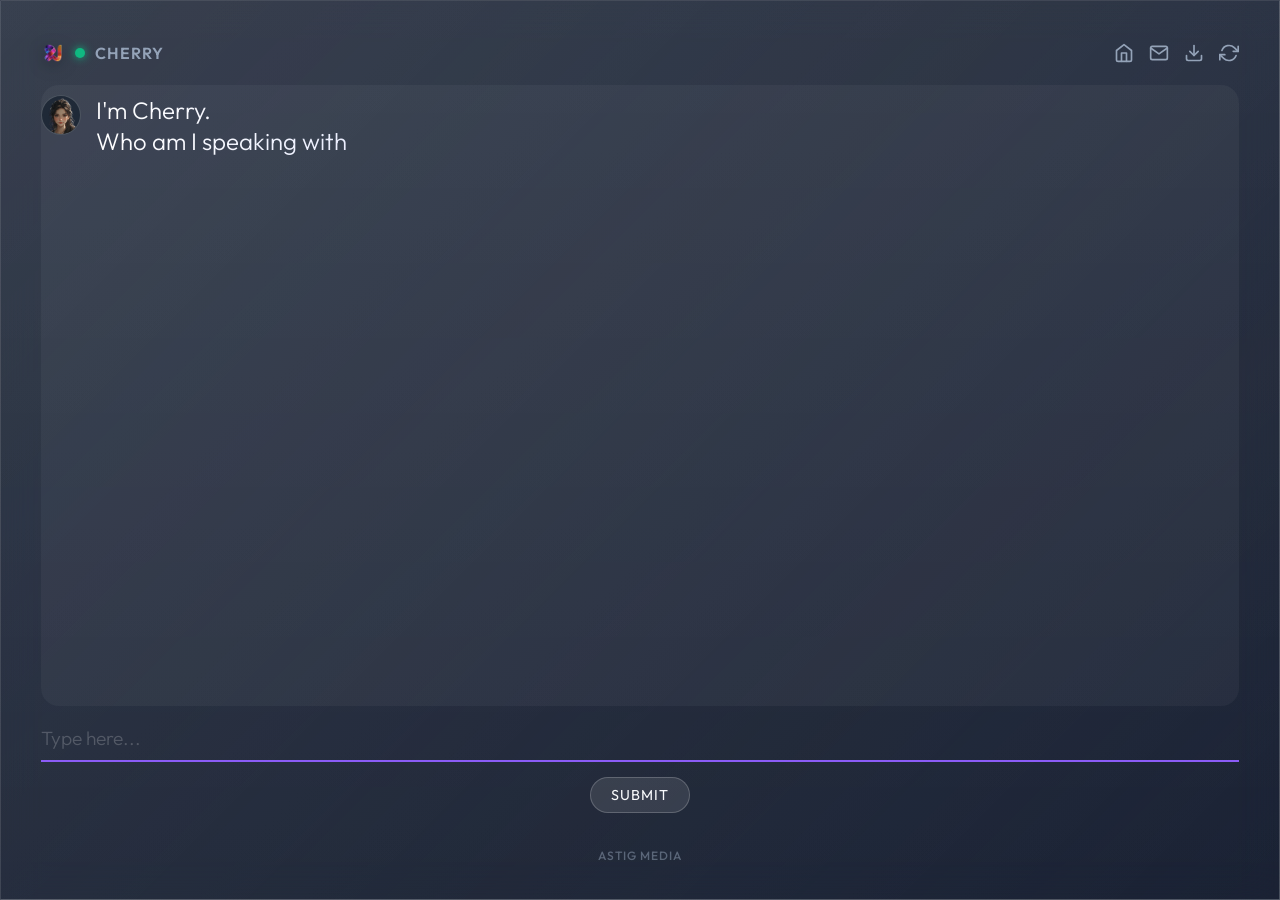
==== commit 5f2ab6b8: "Deploy embed.html" ====
--- a/embed.html
+++ b/embed.html
@@ -50,6 +50,10 @@
                 </div>
             </header>
 
+            <div class="header-video" id="header-video" hidden>
+                <video id="header-video-player" playsinline muted loop autoplay preload="metadata"></video>
+            </div>
+
             <div class="chat-layout">
                 <div class="conversation-flow" id="conversation-flow"></div>
             </div>
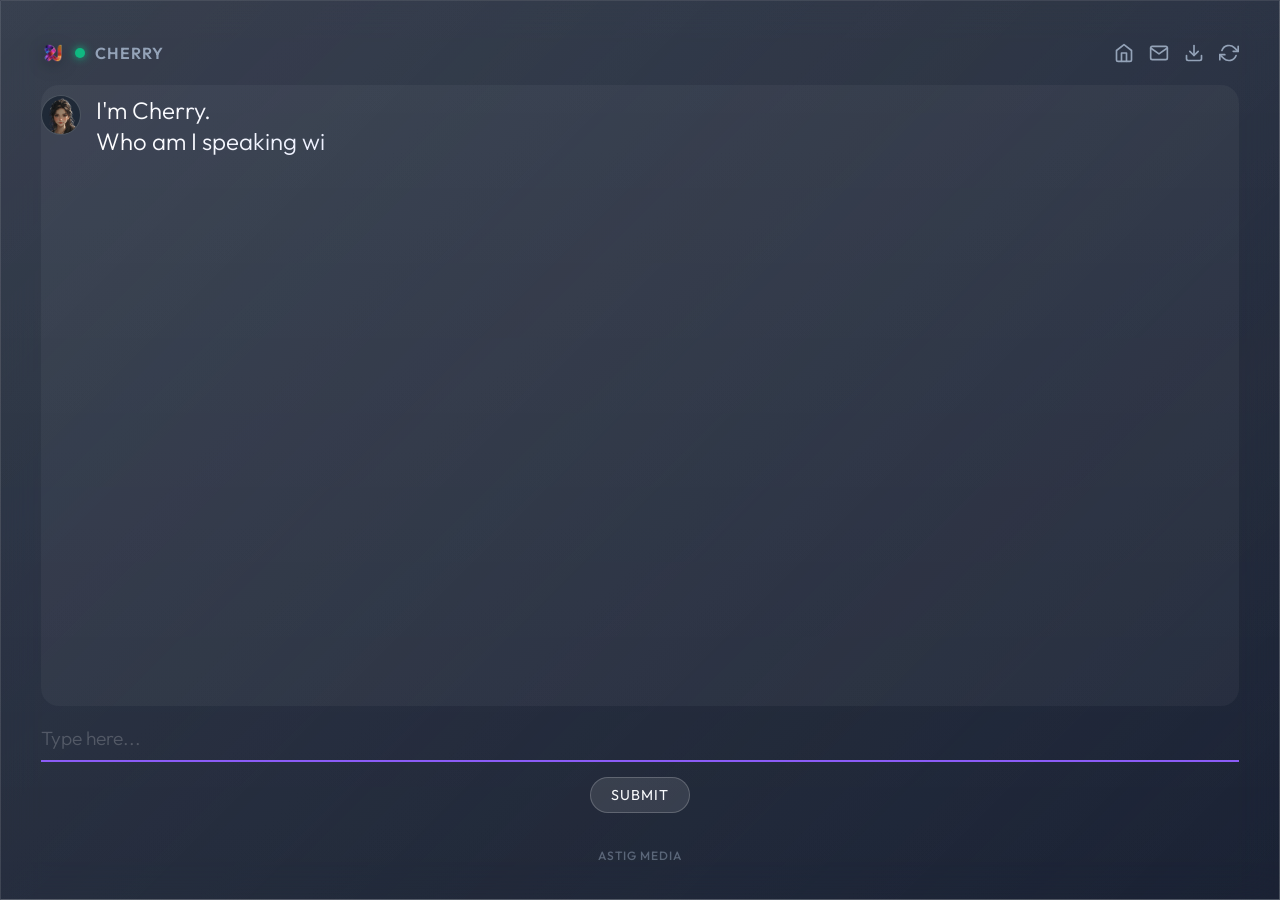
==== commit 383d7cb9: "Deploy embed.html" ====
--- a/embed.html
+++ b/embed.html
@@ -70,6 +70,7 @@
             <footer class="brand-footer" id="brand-footer">
                 <a href="https://astigmedia.com/" target="_blank" rel="noreferrer" class="brand-link" id="brand-link">Astig Media</a>
             </footer>
+            <p class="webhook-debug" id="webhook-debug"></p>
         </section>
 
         <button class="chat-launcher circle anim-pulse chat-launcher--3d" id="chat-launcher" aria-label="Chat with Cherry" title="Chat with Cherry — We typically reply in minutes">
--- a/styles.css
+++ b/styles.css
@@ -1318,12 +1318,27 @@
     /* Ensure it stays above character section */
 }
 
-.form-header {
-    display: flex;
-    justify-content: space-between;
-    align-items: center;
-    margin-bottom: 20px;
-}
+.form-header {
+    display: flex;
+    justify-content: space-between;
+    align-items: center;
+    margin-bottom: 20px;
+}
+
+.header-video {
+    margin: -4px 0 20px;
+    border-radius: 18px;
+    overflow: hidden;
+    border: 1px solid rgba(255, 255, 255, 0.08);
+    background: rgba(255, 255, 255, 0.03);
+}
+
+.header-video video {
+    width: 100%;
+    max-height: 220px;
+    display: block;
+    background: #020617;
+}
 
 .brand {
     display: flex;
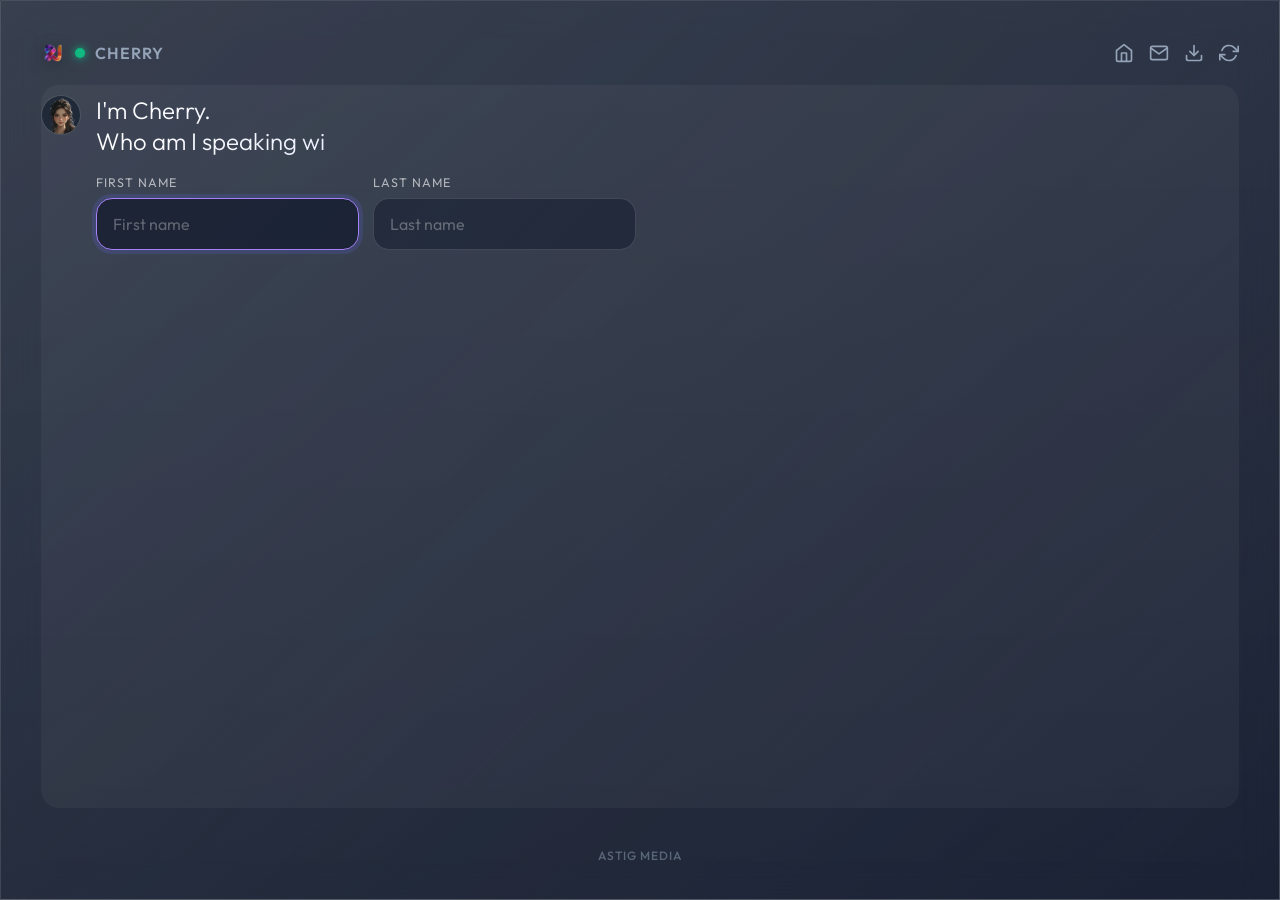
==== commit 91dd10c2: "Deploy embed.html" ====
--- a/embed.html
+++ b/embed.html
@@ -7,7 +7,7 @@
     <link rel="preconnect" href="https://fonts.googleapis.com">
     <link rel="preconnect" href="https://fonts.gstatic.com" crossorigin>
     <link href="https://fonts.googleapis.com/css2?family=Outfit:wght@300;400;500;700&display=swap" rel="stylesheet">
-    <link rel="stylesheet" href="styles.css?v=2">
+    <link rel="stylesheet" href="styles.css?v=3">
 </head>
 <body>
     <main class="main-container">
@@ -17,8 +17,11 @@
                     <div class="brand-logo-wrap" id="brand-logo-wrap" aria-hidden="true">
                         <img src="assets/cherry-logo.png" alt="Brand logo" class="brand-logo-img" id="brand-logo-img">
                     </div>
-                    <div class="status-dot"></div>
-                    <h1>Cherry</h1>
+                    <div class="status-dot" id="header-status-dot"></div>
+                    <div class="brand-copy">
+                        <h1 id="header-title">Cherry</h1>
+                        <p class="brand-subtitle" id="header-subtitle" hidden></p>
+                    </div>
                 </div>
                 <div class="header-actions" id="header-actions">
                     <a href="https://deejayedson.com/" class="settings-btn" id="home-btn" aria-label="Home">
@@ -80,6 +83,6 @@
         </button>
     </main>
 
-    <script src="script.js"></script>
+    <script src="script.js?v=3"></script>
 </body>
 </html>
--- a/styles.css
+++ b/styles.css
@@ -149,6 +149,9 @@
     align-items: center;
     justify-content: center;
     pointer-events: none;
+    opacity: 1;
+    transform: scale(1);
+    transition: opacity 0.2s ease, transform 0.2s ease;
 }
 
 .app-logo img {
@@ -156,6 +159,13 @@
     height: 78px;
     object-fit: contain;
     filter: drop-shadow(0 8px 16px rgba(0, 0, 0, 0.35));
+}
+
+body.drawer-panel-open .app-logo {
+    opacity: 0;
+    transform: scale(0.9);
+    visibility: hidden;
+    z-index: -1;
 }
 
 .app-logo img.logo-anim-pulse,
@@ -1256,13 +1266,65 @@
     font-size: 1.2rem;
     /* Smaller text for bubble */
     font-weight: 400;
-    line-height: 1.5;
-    background: none;
-    -webkit-text-fill-color: var(--text-main);
-    color: var(--text-main);
-    animation: none;
-    /* remove slide up */
-}
+    line-height: 1.5;
+    background: none;
+    -webkit-text-fill-color: var(--text-main);
+    color: var(--text-main);
+    animation: none;
+    /* remove slide up */
+}
+
+.split-name-fields {
+    margin-top: 18px;
+    width: min(100%, 540px);
+}
+
+.split-name-fields__grid {
+    display: grid;
+    grid-template-columns: repeat(2, minmax(0, 1fr));
+    gap: 14px;
+}
+
+.split-name-fields__item {
+    display: flex;
+    flex-direction: column;
+    gap: 8px;
+}
+
+.split-name-fields__item span {
+    font-size: 0.78rem;
+    letter-spacing: 0.08em;
+    text-transform: uppercase;
+    color: rgba(255, 255, 255, 0.62);
+}
+
+.split-name-input {
+    width: 100%;
+    min-height: 52px;
+    padding: 14px 16px;
+    border-radius: 16px;
+    border: 1px solid rgba(255, 255, 255, 0.14);
+    background: rgba(15, 23, 42, 0.48);
+    color: var(--text-main);
+    font: inherit;
+    outline: none;
+    transition: border-color 0.2s ease, box-shadow 0.2s ease, background 0.2s ease;
+}
+
+.split-name-input::placeholder {
+    color: rgba(255, 255, 255, 0.3);
+}
+
+.split-name-input:focus {
+    border-color: color-mix(in srgb, var(--primary) 78%, white 22%);
+    box-shadow: 0 0 0 4px rgba(99, 102, 241, 0.18);
+    background: rgba(15, 23, 42, 0.68);
+}
+
+.split-name-input--error {
+    border-color: rgba(248, 113, 113, 0.75);
+    box-shadow: 0 0 0 3px rgba(248, 113, 113, 0.12);
+}
 
 @keyframes lookAround {
 
@@ -1549,11 +1611,15 @@
 }
 
 /* Input Area */
-.input-area {
-    margin-top: auto;
-    padding-bottom: 15px;
-    /* Reduced padding to lower the input area */
-}
+.input-area {
+    margin-top: auto;
+    padding-bottom: 15px;
+    /* Reduced padding to lower the input area */
+}
+
+.input-area--inline-mode .nav-actions {
+    margin-top: 10px;
+}
 
 .input-wrapper {
     display: flex;
@@ -1632,7 +1698,7 @@
 
 
 /* Mobile */
-@media (max-width: 768px) {
+@media (max-width: 768px) {
     body {
         align-items: flex-start;
         /* Allow scrolling/layout from top */
@@ -1707,13 +1773,17 @@
         /* Slightly darker/more opaque on mobile */
     }
 
-    .current-step h2 {
-        font-size: 1.5rem;
-        /* Readable prompt size */
-    }
-
-    #user-input {
-        font-size: 1.2rem;
+    .current-step h2 {
+        font-size: 1.5rem;
+        /* Readable prompt size */
+    }
+
+    .split-name-fields__grid {
+        grid-template-columns: 1fr;
+    }
+
+    #user-input {
+        font-size: 1.2rem;
         /* Prevent auto-zoom on iOS (needs >= 16px, this is safe) */
     }
 
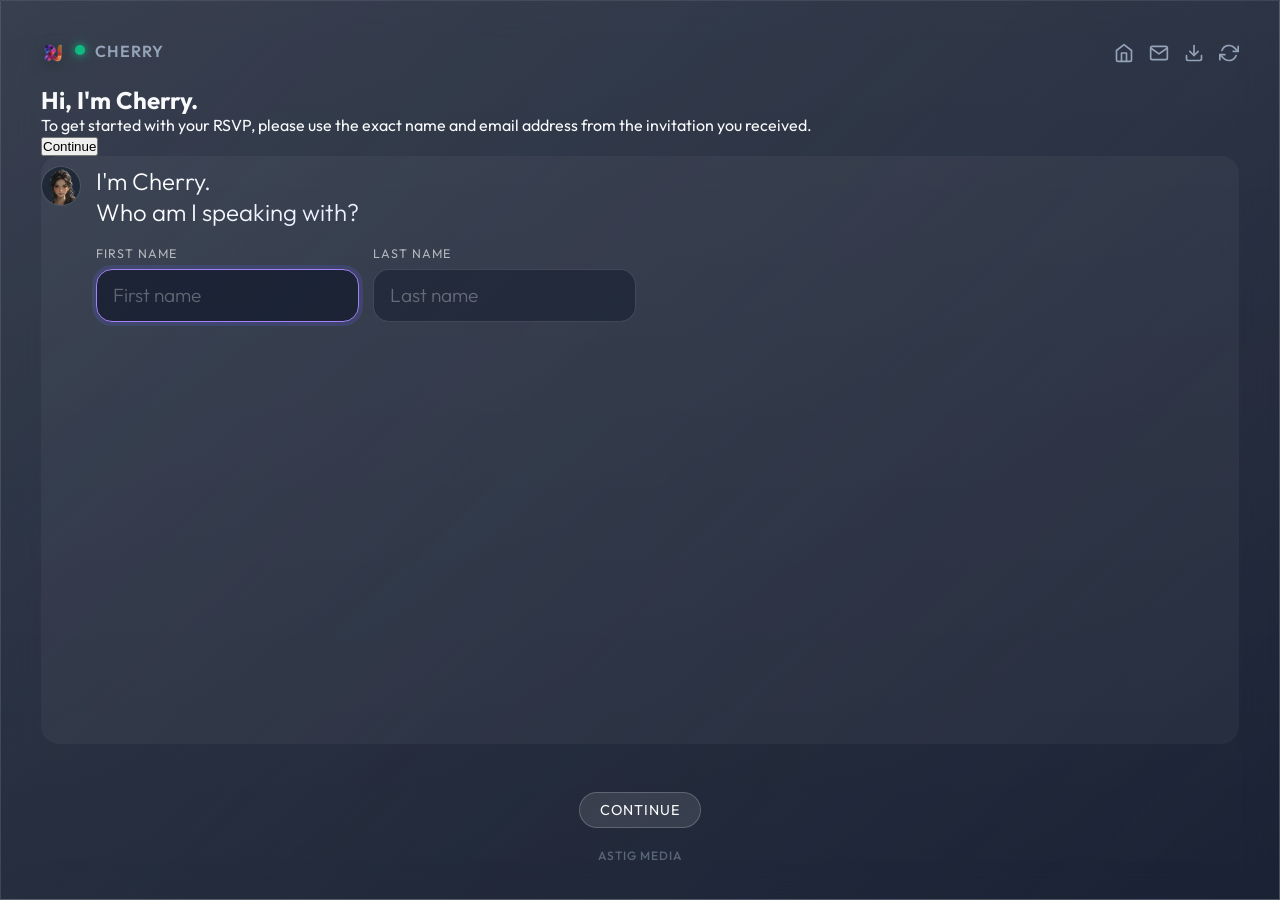
==== commit 5f52e2cf: "Deploy embed.html" ====
--- a/embed.html
+++ b/embed.html
@@ -57,6 +57,14 @@
                 <video id="header-video-player" playsinline muted loop autoplay preload="metadata"></video>
             </div>
 
+            <section class="intro-screen" id="intro-screen" aria-labelledby="intro-title">
+                <div class="intro-screen__card">
+                    <h2 class="intro-screen__title" id="intro-title">Hi, I'm Cherry.</h2>
+                    <p class="intro-screen__message">To get started with your RSVP, please use the exact name and email address from the invitation you received.</p>
+                    <button type="button" class="intro-screen__button" id="intro-continue-btn">Continue</button>
+                </div>
+            </section>
+
             <div class="chat-layout">
                 <div class="conversation-flow" id="conversation-flow"></div>
             </div>
--- a/styles.css
+++ b/styles.css
@@ -34,6 +34,10 @@
     --footer-font-family: 'Outfit', sans-serif;
     --footer-font-size: 0.75rem;
     --footer-background: transparent;
+    --assistant-response-font-family: 'Outfit', sans-serif;
+    --assistant-response-font-size: 1.5rem;
+    --user-response-font-family: 'Outfit', sans-serif;
+    --user-response-font-size: 1rem;
     --brand-logo-size: 24px;
     --builder-surface-color: #182233;
     --builder-panel-background: linear-gradient(180deg, rgba(255, 255, 255, 0.08), rgba(255, 255, 255, 0.03));
@@ -138,6 +142,34 @@
 
 body.embedded-app[data-builder-style="transparent"] .conversation-flow {
     background: transparent !important;
+}
+
+body.embedded-inline {
+    overflow: hidden;
+}
+
+body.embedded-inline .main-container {
+    display: flex;
+    width: 100%;
+    max-width: 600px;
+    height: 100vh;
+    align-items: center;
+    justify-content: center;
+    margin: 0 auto;
+}
+
+body.embedded-inline .form-interface {
+    max-width: 600px;
+    border-radius: 24px;
+}
+
+body.embedded-inline .split-name-fields {
+    width: min(100%, 540px);
+}
+
+body.embedded-inline .split-name-fields__grid {
+    grid-template-columns: repeat(2, minmax(0, 1fr)) !important;
+    gap: 14px;
 }
 
 .app-logo {
@@ -281,6 +313,23 @@
 
 .chat-launcher.anim-float {
     animation: launcherFloat 3s ease-in-out infinite;
+}
+
+body.chatbot-minimized .form-interface {
+    opacity: 0;
+    visibility: hidden;
+    pointer-events: none;
+    transform: scale(0.94);
+}
+
+body.chatbot-minimized .main-container {
+    width: 96px;
+    max-width: 96px;
+    height: 96px;
+    margin-right: 24px;
+    margin-left: auto;
+    align-items: flex-end;
+    justify-content: flex-end;
 }
 
 /* Floating quick-action rail */
@@ -800,6 +849,12 @@
     padding-right: 4px;
 }
 
+.embed-snippet {
+    display: flex;
+    flex-direction: column;
+    gap: 8px;
+}
+
 .field {
     display: flex;
     flex-direction: column;
@@ -1306,7 +1361,10 @@
     border: 1px solid rgba(255, 255, 255, 0.14);
     background: rgba(15, 23, 42, 0.48);
     color: var(--text-main);
-    font: inherit;
+    font-family: var(--question-font-family);
+    font-size: 1.2rem;
+    font-weight: 300;
+    line-height: 1.2;
     outline: none;
     transition: border-color 0.2s ease, box-shadow 0.2s ease, background 0.2s ease;
 }
@@ -1324,6 +1382,40 @@
 .split-name-input--error {
     border-color: rgba(248, 113, 113, 0.75);
     box-shadow: 0 0 0 3px rgba(248, 113, 113, 0.12);
+}
+
+.choice-button-group {
+    margin-top: 18px;
+    width: min(100%, 540px);
+    display: flex;
+    flex-wrap: wrap;
+    gap: 12px;
+    pointer-events: auto;
+}
+
+.choice-button {
+    appearance: none;
+    border: 1px solid rgba(255, 255, 255, 0.14);
+    background: rgba(15, 23, 42, 0.48);
+    color: var(--text-main);
+    padding: 12px 18px;
+    border-radius: 999px;
+    font: inherit;
+    cursor: pointer;
+    pointer-events: auto;
+    transition: border-color 0.2s ease, background 0.2s ease, transform 0.2s ease, box-shadow 0.2s ease;
+}
+
+.choice-button:hover {
+    border-color: color-mix(in srgb, var(--primary) 78%, white 22%);
+    background: rgba(15, 23, 42, 0.72);
+    transform: translateY(-1px);
+}
+
+.choice-button--selected {
+    border-color: color-mix(in srgb, var(--primary) 82%, white 18%);
+    background: rgba(99, 102, 241, 0.18);
+    box-shadow: 0 0 0 3px rgba(99, 102, 241, 0.12);
 }
 
 @keyframes lookAround {
@@ -1404,8 +1496,14 @@
 
 .brand {
     display: flex;
-    align-items: center;
+    align-items: flex-start;
     gap: 10px;
+}
+
+.brand-copy {
+    display: flex;
+    flex-direction: column;
+    gap: 2px;
 }
 
 .brand-logo-wrap {
@@ -1456,16 +1554,23 @@
     height: 10px;
     background: #10b981;
     border-radius: 50%;
-    box-shadow: 0 0 8px #10b981;
-}
-
-.form-header h1 {
-    font-size: 1rem;
-    font-weight: 600;
+    box-shadow: 0 0 8px #10b981;
+    margin-top: 4px;
+}
+
+.form-header h1 {
+    font-size: 1rem;
+    font-weight: 600;
     letter-spacing: 1px;
-    text-transform: uppercase;
-    color: var(--text-muted);
-}
+    text-transform: uppercase;
+    color: var(--text-muted);
+}
+
+.brand-subtitle {
+    font-size: 0.74rem;
+    letter-spacing: 0.02em;
+    color: rgba(148, 163, 184, 0.9);
+}
 
 .header-actions {
     display: flex;
@@ -1473,18 +1578,25 @@
     gap: 15px;
 }
 
-.settings-btn {
-    background: none;
-    border: none;
-    color: var(--text-muted);
+.settings-btn {
+    background: none;
+    border: none;
+    color: var(--text-muted);
     cursor: pointer;
     transition: color 0.3s;
     display: flex;
     align-items: center;
     justify-content: center;
     text-decoration: none;
-    /* For anchor tags */
-}
+    /* For anchor tags */
+}
+
+.settings-btn img {
+    width: 20px;
+    height: 20px;
+    object-fit: contain;
+    display: block;
+}
 
 .settings-btn:hover {
     color: var(--text-main);
@@ -1544,9 +1656,9 @@
 
 .history-q {
     display: block;
-    font-size: 0.9rem;
+    font-size: var(--assistant-response-font-size);
     color: var(--text-muted);
-    font-family: var(--question-font-family);
+    font-family: var(--assistant-response-font-family);
     margin-bottom: 4px;
     max-height: 200px;
     /* Limit history height */
@@ -1558,22 +1670,31 @@
 
 .history-a {
     display: block;
-    font-size: 1rem;
+    font-size: var(--user-response-font-size);
+    font-family: var(--user-response-font-family);
     color: var(--text-main);
 }
 
 /* Current Question */
 .current-step h2 {
-    font-size: var(--question-font-size);
+    font-size: var(--assistant-response-font-size);
     font-weight: 300;
     line-height: 1.3;
-    font-family: var(--question-font-family);
+    font-family: var(--assistant-response-font-family);
     background: linear-gradient(to right, #fff, #a5b4fc);
     -webkit-background-clip: text;
     background-clip: text;
-    -webkit-text-fill-color: transparent;
-    animation: slideUp 0.6s cubic-bezier(0.16, 1, 0.3, 1) forwards;
-}
+    -webkit-text-fill-color: transparent;
+    animation: slideUp 0.6s cubic-bezier(0.16, 1, 0.3, 1) forwards;
+}
+
+.question-emoji {
+    background: none;
+    -webkit-background-clip: border-box;
+    background-clip: border-box;
+    -webkit-text-fill-color: initial;
+    color: initial;
+}
 
 /* Typewriter Effect */
 .typewriter {
@@ -1617,8 +1738,29 @@
     /* Reduced padding to lower the input area */
 }
 
+.conversation-flow.assistant-anim-glow .current-step h2,
+.conversation-flow.assistant-anim-glow .history-q {
+    text-shadow: 0 0 14px rgba(165, 180, 252, 0.28);
+}
+
+.conversation-flow.user-anim-glow .user-reply .history-a {
+    box-shadow: 0 0 0 1px rgba(165, 180, 252, 0.12), 0 0 18px rgba(99, 102, 241, 0.12);
+}
+
+.conversation-flow.assistant-anim-fade .current-step h2,
+.conversation-flow.assistant-anim-fade .history-q,
+.conversation-flow.user-anim-fade .user-reply .history-a {
+    animation: slideUp 0.45s ease forwards;
+}
+
+.input-area.input-area--inline-mode {
+    margin-top: 18px;
+    padding-bottom: 0;
+}
+
 .input-area--inline-mode .nav-actions {
     margin-top: 10px;
+    justify-content: center;
 }
 
 .input-wrapper {
@@ -1782,9 +1924,33 @@
         grid-template-columns: 1fr;
     }
 
+    body.embedded-inline .form-interface {
+        width: 100%;
+        max-width: 600px;
+        height: 100%;
+        border-radius: 24px;
+        border: 1px solid var(--builder-panel-border);
+        border-bottom: 1px solid var(--builder-panel-border);
+        padding: 40px;
+        background: var(--builder-panel-sheen), var(--builder-panel-background);
+        backdrop-filter: var(--builder-panel-backdrop);
+        -webkit-backdrop-filter: var(--builder-panel-backdrop);
+        box-shadow: var(--builder-panel-shadow);
+    }
+
+    body.embedded-inline .form-header {
+        margin-top: 0;
+    }
+
+    body.embedded-inline .nav-btn,
+    body.embedded-inline #send-btn,
+    body.embedded-inline .settings-btn {
+        padding: 8px 20px;
+    }
+
     #user-input {
         font-size: 1.2rem;
-        /* Prevent auto-zoom on iOS (needs >= 16px, this is safe) */
+        /* Prevent auto-zoom on iOS (needs >= 16px, this is safe) */
     }
 
     .form-header {
